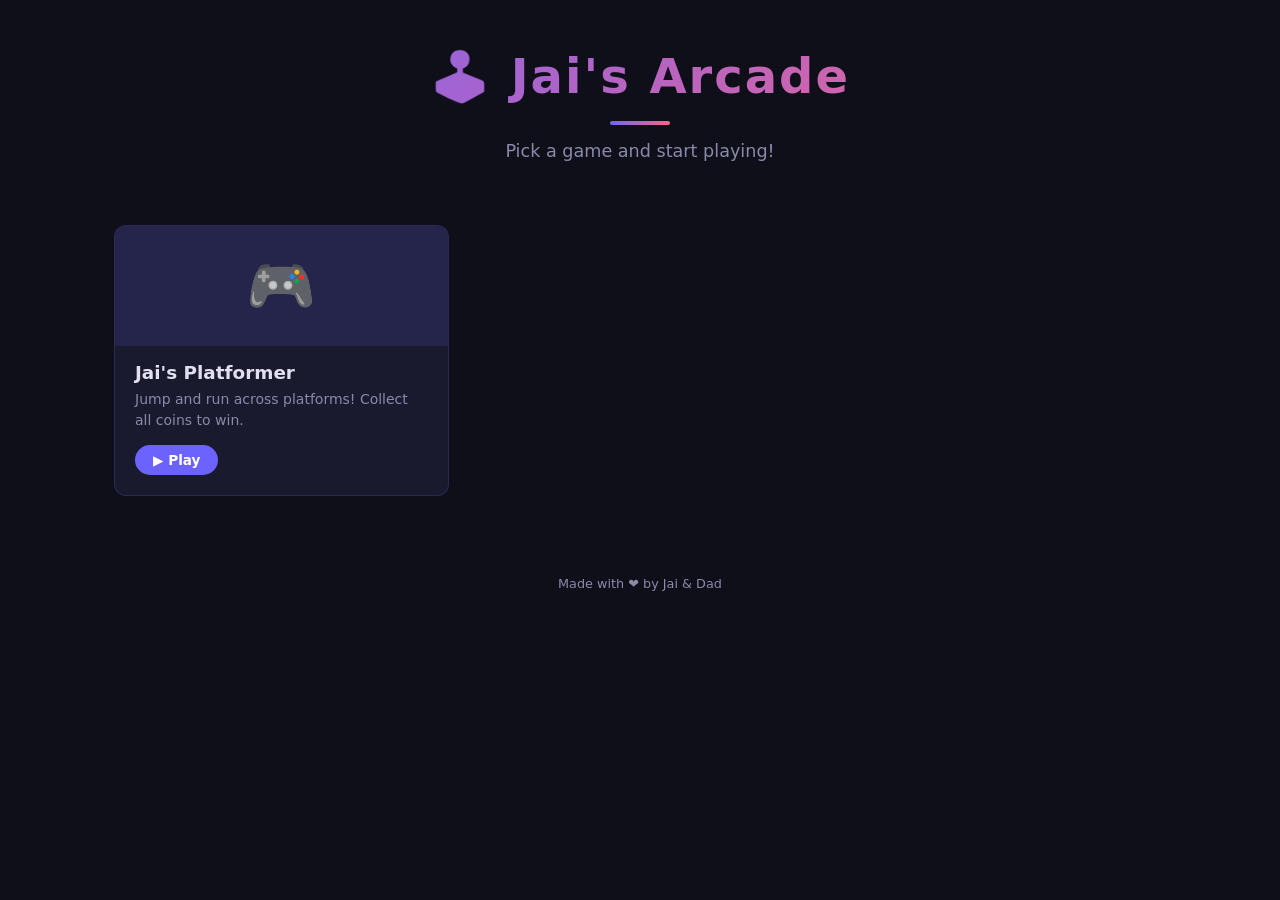
==== index.html @ 9beb6a65 "Initial commit" ====
<!DOCTYPE html>
<html lang="en">
<head>
  <meta charset="UTF-8" />
  <meta name="viewport" content="width=device-width, initial-scale=1.0" />
  <title>Jai's Arcade</title>
  <link rel="stylesheet" href="shared/style.css" />
  <style>
    /* ─── Arcade Homepage ─── */

    header {
      text-align: center;
      padding: 48px 24px 24px;
    }

    header h1 {
      font-size: 3rem;
      letter-spacing: 2px;
      background: linear-gradient(135deg, #6C63FF, #ff6584);
      -webkit-background-clip: text;
      -webkit-text-fill-color: transparent;
      background-clip: text;
    }

    header p {
      color: var(--text-muted);
      margin-top: 8px;
      font-size: 1.1rem;
    }

    .divider {
      width: 60px;
      height: 4px;
      background: linear-gradient(135deg, #6C63FF, #ff6584);
      border-radius: 2px;
      margin: 16px auto;
    }

    /* ─── Game Grid ─── */

    #game-grid {
      display: grid;
      grid-template-columns: repeat(auto-fill, minmax(260px, 1fr));
      gap: 24px;
      max-width: 1100px;
      margin: 40px auto;
      padding: 0 24px;
    }

    .game-card {
      background: var(--surface);
      border-radius: var(--radius);
      border: 1px solid rgba(108, 99, 255, 0.2);
      overflow: hidden;
      transition: transform 0.2s, border-color 0.2s, box-shadow 0.2s;
      cursor: pointer;
      text-decoration: none;
      display: block;
    }

    .game-card:hover {
      transform: translateY(-4px);
      border-color: var(--accent);
      box-shadow: 0 8px 30px rgba(108, 99, 255, 0.25);
      text-decoration: none;
    }

    .card-banner {
      height: 120px;
      display: flex;
      align-items: center;
      justify-content: center;
      font-size: 3.5rem;
    }

    .card-body {
      padding: 16px 20px 20px;
    }

    .card-body h2 {
      font-size: 1.15rem;
      color: var(--text);
      margin-bottom: 6px;
    }

    .card-body p {
      font-size: 0.875rem;
      color: var(--text-muted);
      line-height: 1.5;
    }

    .card-play {
      display: inline-block;
      margin-top: 14px;
      padding: 7px 18px;
      background: var(--accent);
      color: #fff;
      border-radius: 20px;
      font-size: 0.85rem;
      font-weight: 600;
    }

    /* ─── Loading / Empty States ─── */

    .state-msg {
      text-align: center;
      color: var(--text-muted);
      padding: 60px 24px;
      grid-column: 1 / -1;
    }

    footer {
      text-align: center;
      padding: 40px 24px;
      color: var(--text-muted);
      font-size: 0.8rem;
    }
  </style>
</head>
<body>

  <header>
    <h1>🕹️ Jai's Arcade</h1>
    <div class="divider"></div>
    <p>Pick a game and start playing!</p>
  </header>

  <div id="game-grid">
    <p class="state-msg">Loading games...</p>
  </div>

  <footer>
    Made with ❤️ by Jai &amp; Dad
  </footer>

  <script>
    async function loadGames() {
      const grid = document.getElementById('game-grid');
      try {
        const res = await fetch('games/registry.json');
        const games = await res.json();

        if (!games.length) {
          grid.innerHTML = '<p class="state-msg">No games yet — coming soon!</p>';
          return;
        }

        grid.innerHTML = games.map(g => `
          <a class="game-card" href="${g.path}">
            <div class="card-banner" style="background: ${g.color}22;">
              ${g.emoji || '🎮'}
            </div>
            <div class="card-body">
              <h2>${g.title}</h2>
              <p>${g.description}</p>
              <span class="card-play">▶ Play</span>
            </div>
          </a>
        `).join('');

      } catch (e) {
        grid.innerHTML = '<p class="state-msg">Could not load games. Make sure you are running this from a local server or GitHub Pages.</p>';
      }
    }

    loadGames();
  </script>

</body>
</html>
---- shared/style.css ----
/* ─── Shared CSS Variables & Base Styles ─── */

:root {
  --bg: #0f0f1a;
  --surface: #1a1a2e;
  --surface2: #16213e;
  --accent: #6C63FF;
  --accent2: #ff6584;
  --text: #e0e0f0;
  --text-muted: #888aaa;
  --radius: 12px;
  --font: 'Segoe UI', system-ui, sans-serif;
}

* {
  box-sizing: border-box;
  margin: 0;
  padding: 0;
}

body {
  background: var(--bg);
  color: var(--text);
  font-family: var(--font);
  min-height: 100vh;
}

a {
  color: var(--accent);
  text-decoration: none;
}

a:hover {
  text-decoration: underline;
}

button {
  cursor: pointer;
  font-family: var(--font);
}
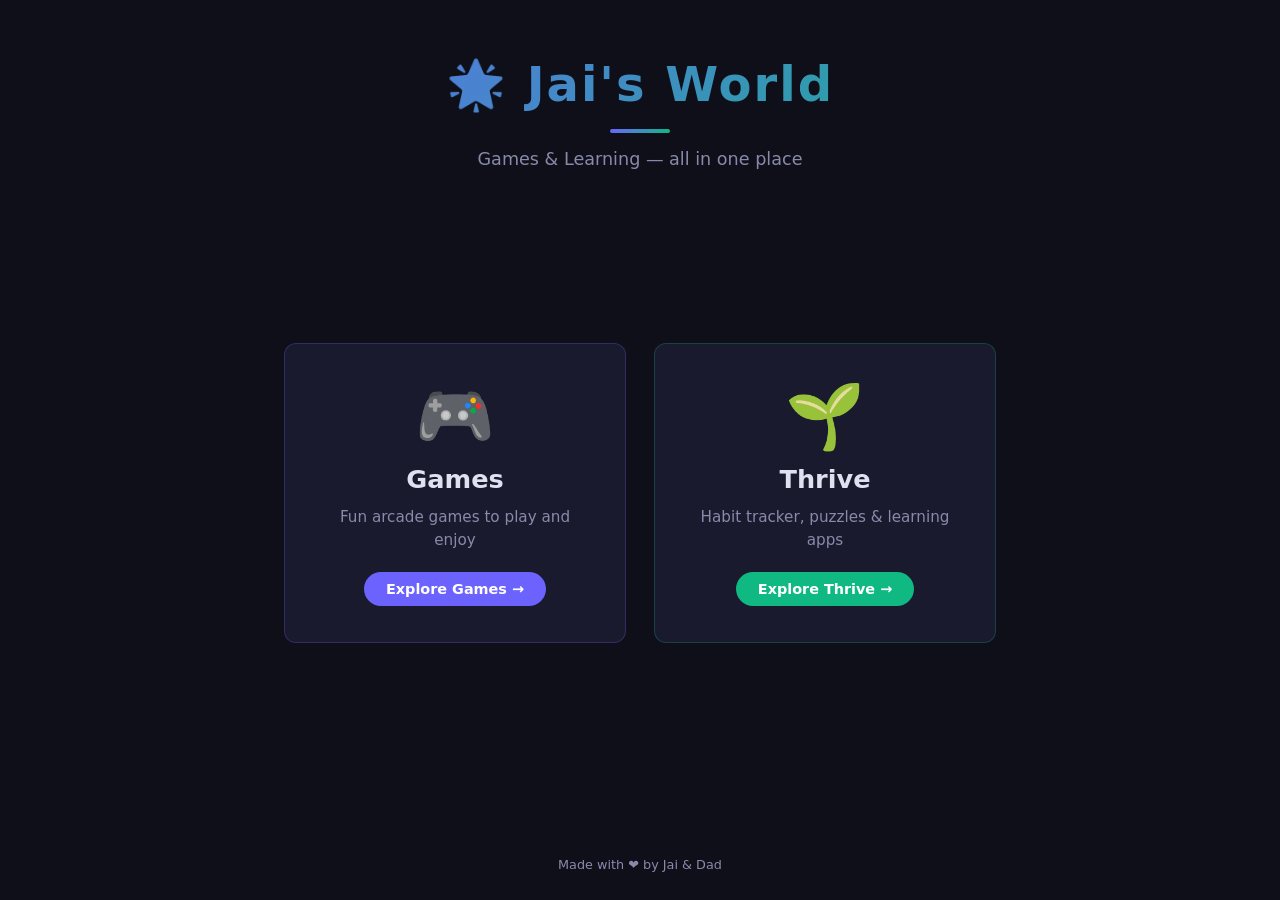
==== commit b1b25a8c: "Split site into Games and Thrive sections under new Jai's World hub - Root index.html is now a hub p" ====
--- a/index.html
+++ b/index.html
@@ -3,20 +3,26 @@
 <head>
   <meta charset="UTF-8" />
   <meta name="viewport" content="width=device-width, initial-scale=1.0" />
-  <title>Jai's Arcade</title>
+  <title>Jai's World</title>
   <link rel="stylesheet" href="shared/style.css" />
   <style>
-    /* ─── Arcade Homepage ─── */
+    /* ─── Hub Page ─── */
+
+    body {
+      display: flex;
+      flex-direction: column;
+      min-height: 100vh;
+    }
 
     header {
       text-align: center;
-      padding: 48px 24px 24px;
+      padding: 56px 24px 28px;
     }
 
     header h1 {
       font-size: 3rem;
       letter-spacing: 2px;
-      background: linear-gradient(135deg, #6C63FF, #ff6584);
+      background: linear-gradient(135deg, #6C63FF, #10b981);
       -webkit-background-clip: text;
       -webkit-text-fill-color: transparent;
       background-clip: text;
@@ -24,94 +30,108 @@
 
     header p {
       color: var(--text-muted);
-      margin-top: 8px;
+      margin-top: 10px;
       font-size: 1.1rem;
     }
 
     .divider {
       width: 60px;
       height: 4px;
-      background: linear-gradient(135deg, #6C63FF, #ff6584);
+      background: linear-gradient(135deg, #6C63FF, #10b981);
       border-radius: 2px;
       margin: 16px auto;
     }
 
-    /* ─── Game Grid ─── */
+    /* ─── Hub Grid ─── */
 
-    #game-grid {
+    .hub-grid {
       display: grid;
-      grid-template-columns: repeat(auto-fill, minmax(260px, 1fr));
-      gap: 24px;
-      max-width: 1100px;
-      margin: 40px auto;
-      padding: 0 24px;
+      grid-template-columns: repeat(auto-fit, minmax(280px, 1fr));
+      gap: 28px;
+      max-width: 760px;
+      margin: 0 auto;
+      padding: 20px 24px 60px;
+      flex: 1;
+      align-content: center;
     }
 
-    .game-card {
+    .hub-card {
       background: var(--surface);
       border-radius: var(--radius);
-      border: 1px solid rgba(108, 99, 255, 0.2);
-      overflow: hidden;
+      border: 1px solid rgba(255, 255, 255, 0.08);
+      padding: 40px 32px 36px;
+      text-align: center;
+      text-decoration: none;
+      display: flex;
+      flex-direction: column;
+      align-items: center;
+      gap: 12px;
       transition: transform 0.2s, border-color 0.2s, box-shadow 0.2s;
-      cursor: pointer;
-      text-decoration: none;
-      display: block;
     }
 
-    .game-card:hover {
-      transform: translateY(-4px);
-      border-color: var(--accent);
-      box-shadow: 0 8px 30px rgba(108, 99, 255, 0.25);
+    .hub-card:hover {
+      transform: translateY(-6px);
       text-decoration: none;
     }
 
-    .card-banner {
-      height: 120px;
-      display: flex;
-      align-items: center;
-      justify-content: center;
-      font-size: 3.5rem;
+    .hub-card:hover { text-decoration: none; }
+
+    .games-card {
+      border-color: rgba(108, 99, 255, 0.25);
     }
 
-    .card-body {
-      padding: 16px 20px 20px;
+    .games-card:hover {
+      border-color: var(--accent);
+      box-shadow: 0 10px 40px rgba(108, 99, 255, 0.25);
     }
 
-    .card-body h2 {
-      font-size: 1.15rem;
-      color: var(--text);
-      margin-bottom: 6px;
+    .thrive-card {
+      border-color: rgba(16, 185, 129, 0.25);
     }
 
-    .card-body p {
-      font-size: 0.875rem;
+    .thrive-card:hover {
+      border-color: var(--thrive-accent);
+      box-shadow: 0 10px 40px rgba(16, 185, 129, 0.25);
+    }
+
+    .hub-icon {
+      font-size: 4rem;
+      line-height: 1;
+      margin-bottom: 4px;
+    }
+
+    .hub-card h2 {
+      font-size: 1.6rem;
+      color: var(--text);
+    }
+
+    .hub-card p {
+      font-size: 0.95rem;
       color: var(--text-muted);
       line-height: 1.5;
     }
 
-    .card-play {
+    .hub-cta {
       display: inline-block;
-      margin-top: 14px;
-      padding: 7px 18px;
-      background: var(--accent);
+      margin-top: 8px;
+      padding: 9px 22px;
+      border-radius: 24px;
+      font-size: 0.9rem;
+      font-weight: 600;
       color: #fff;
-      border-radius: 20px;
-      font-size: 0.85rem;
-      font-weight: 600;
     }
 
-    /* ─── Loading / Empty States ─── */
+    .games-card .hub-cta {
+      background: var(--accent);
+    }
 
-    .state-msg {
-      text-align: center;
-      color: var(--text-muted);
-      padding: 60px 24px;
-      grid-column: 1 / -1;
+    .thrive-card .hub-cta {
+      background: var(--thrive-accent);
     }
 
     footer {
       text-align: center;
-      padding: 40px 24px;
+      padding: 28px 24px;
       color: var(--text-muted);
       font-size: 0.8rem;
     }
@@ -120,51 +140,32 @@
 <body>
 
   <header>
-    <h1>🕹️ Jai's Arcade</h1>
+    <h1>🌟 Jai's World</h1>
     <div class="divider"></div>
-    <p>Pick a game and start playing!</p>
+    <p>Games &amp; Learning — all in one place</p>
   </header>
 
-  <div id="game-grid">
-    <p class="state-msg">Loading games...</p>
+  <div class="hub-grid">
+
+    <a class="hub-card games-card" href="games/">
+      <div class="hub-icon">🎮</div>
+      <h2>Games</h2>
+      <p>Fun arcade games to play and enjoy</p>
+      <span class="hub-cta">Explore Games →</span>
+    </a>
+
+    <a class="hub-card thrive-card" href="thrive/">
+      <div class="hub-icon">🌱</div>
+      <h2>Thrive</h2>
+      <p>Habit tracker, puzzles &amp; learning apps</p>
+      <span class="hub-cta">Explore Thrive →</span>
+    </a>
+
   </div>
 
   <footer>
     Made with ❤️ by Jai &amp; Dad
   </footer>
 
-  <script>
-    async function loadGames() {
-      const grid = document.getElementById('game-grid');
-      try {
-        const res = await fetch('games/registry.json');
-        const games = await res.json();
-
-        if (!games.length) {
-          grid.innerHTML = '<p class="state-msg">No games yet — coming soon!</p>';
-          return;
-        }
-
-        grid.innerHTML = games.map(g => `
-          <a class="game-card" href="${g.path}">
-            <div class="card-banner" style="background: ${g.color}22;">
-              ${g.emoji || '🎮'}
-            </div>
-            <div class="card-body">
-              <h2>${g.title}</h2>
-              <p>${g.description}</p>
-              <span class="card-play">▶ Play</span>
-            </div>
-          </a>
-        `).join('');
-
-      } catch (e) {
-        grid.innerHTML = '<p class="state-msg">Could not load games. Make sure you are running this from a local server or GitHub Pages.</p>';
-      }
-    }
-
-    loadGames();
-  </script>
-
 </body>
 </html>
--- a/shared/style.css
+++ b/shared/style.css
@@ -6,6 +6,8 @@
   --surface2: #16213e;
   --accent: #6C63FF;
   --accent2: #ff6584;
+  --thrive-accent: #10b981;
+  --thrive-accent2: #06b6d4;
   --text: #e0e0f0;
   --text-muted: #888aaa;
   --radius: 12px;
